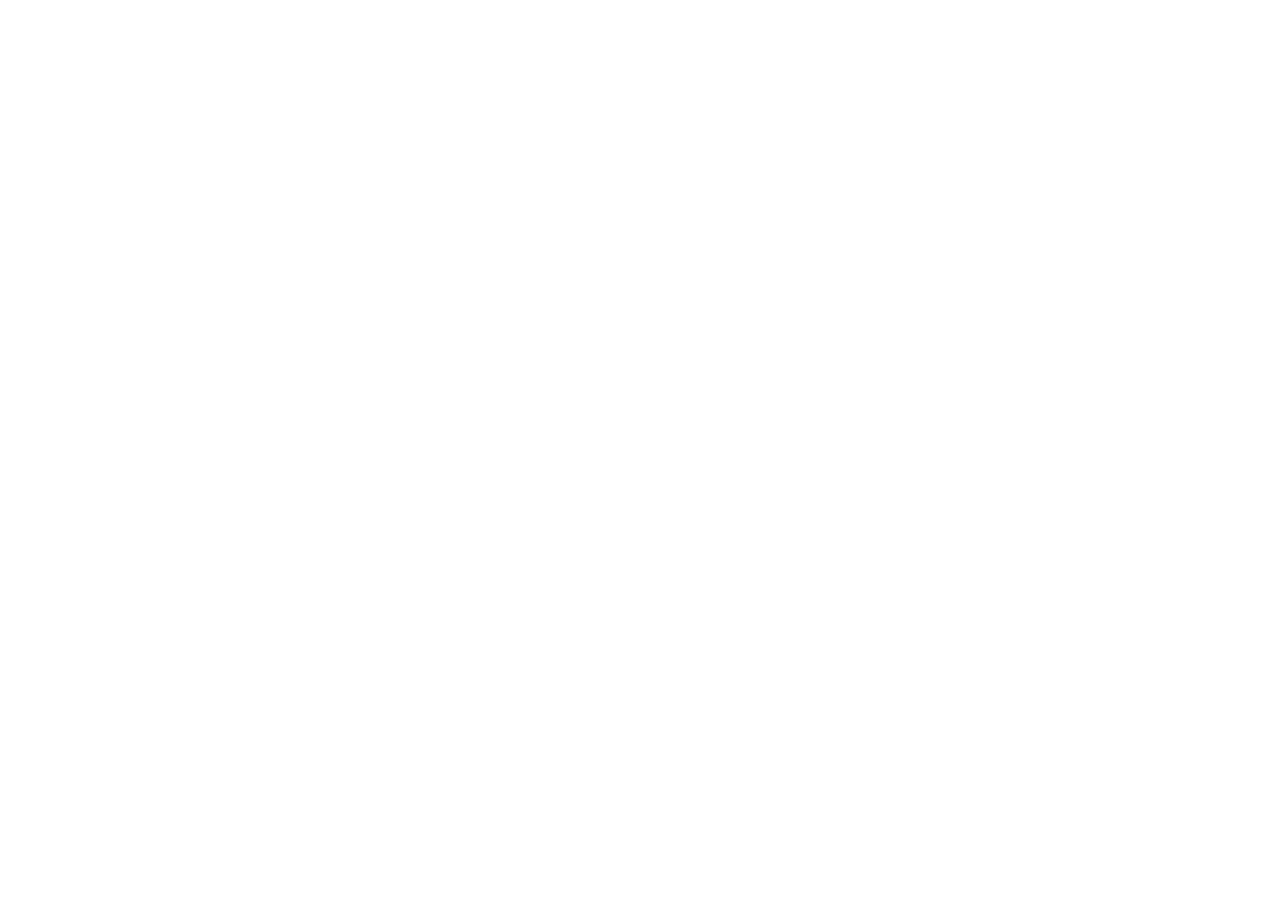
==== index.html @ 5b18b31b "added html index" ====
<!DOCTYPE html>
<html lang="en">
<head>
    <meta charset="UTF-8">
    <meta name="viewport" content="width=device-width, initial-scale=1.0">
    <title>Document</title>
</head>
<body>
    
</body>
</html>
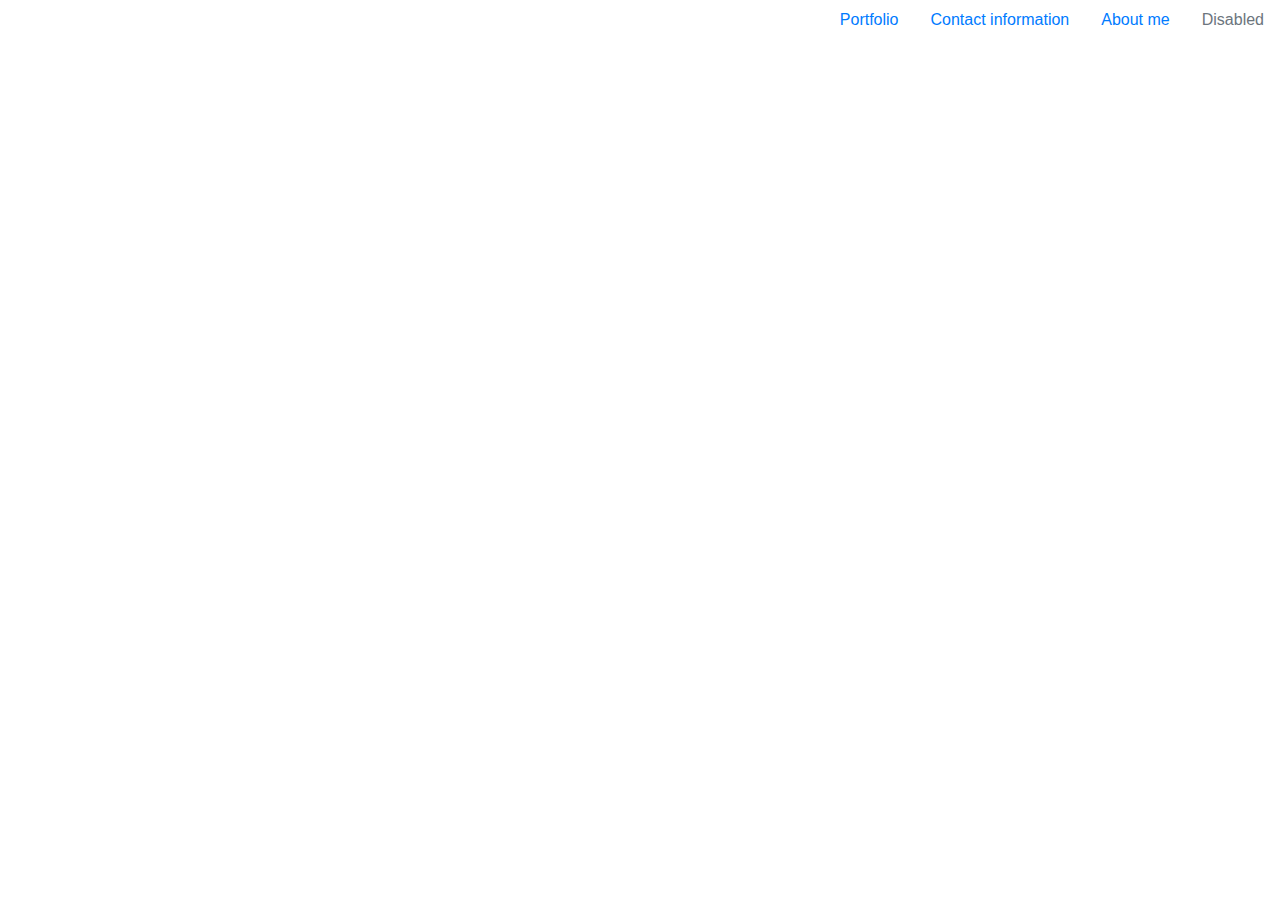
==== commit 65826b2e: "created contact and portfolio html files and added nav bar to index html" ====
--- a/index.html
+++ b/index.html
@@ -3,9 +3,33 @@
 <head>
     <meta charset="UTF-8">
     <meta name="viewport" content="width=device-width, initial-scale=1.0">
-    <title>Document</title>
+    <title>self story time</title>
+    <!-- bootstrap css -->
+    <link rel="stylesheet" href="https://stackpath.bootstrapcdn.com/bootstrap/4.5.2/css/bootstrap.min.css" integrity="sha384-JcKb8q3iqJ61gNV9KGb8thSsNjpSL0n8PARn9HuZOnIxN0hoP+VmmDGMN5t9UJ0Z" crossorigin="anonymous">
+
 </head>
 <body>
+    <!-- navigation bar -->
+    <ul class="nav justify-content-end">
+        <li class="nav-item">
+          <a class="nav-link active" href="./portfolio.html">Portfolio</a>
+        </li>
+        <li class="nav-item">
+          <a class="nav-link" href="./contact.html">Contact information</a>
+        </li>
+        <li class="nav-item">
+          <a class="nav-link" href="./index.html">About me</a>
+        </li>
+        <li class="nav-item">
+          <a class="nav-link disabled" href="#" tabindex="-1" aria-disabled="true">Disabled</a>
+        </li>
+      </ul>
+ 
+
+<script src="https://code.jquery.com/jquery-3.5.1.slim.min.js" integrity="sha384-DfXdz2htPH0lsSSs5nCTpuj/zy4C+OGpamoFVy38MVBnE+IbbVYUew+OrCXaRkfj" crossorigin="anonymous"></script>
+<script src="https://cdn.jsdelivr.net/npm/popper.js@1.16.1/dist/umd/popper.min.js" integrity="sha384-9/reFTGAW83EW2RDu2S0VKaIzap3H66lZH81PoYlFhbGU+6BZp6G7niu735Sk7lN" crossorigin="anonymous"></script>
+<script src="https://stackpath.bootstrapcdn.com/bootstrap/4.5.2/js/bootstrap.min.js" integrity="sha384-B4gt1jrGC7Jh4AgTPSdUtOBvfO8shuf57BaghqFfPlYxofvL8/KUEfYiJOMMV+rV" crossorigin="anonymous"></script>
+
     
 </body>
 </html>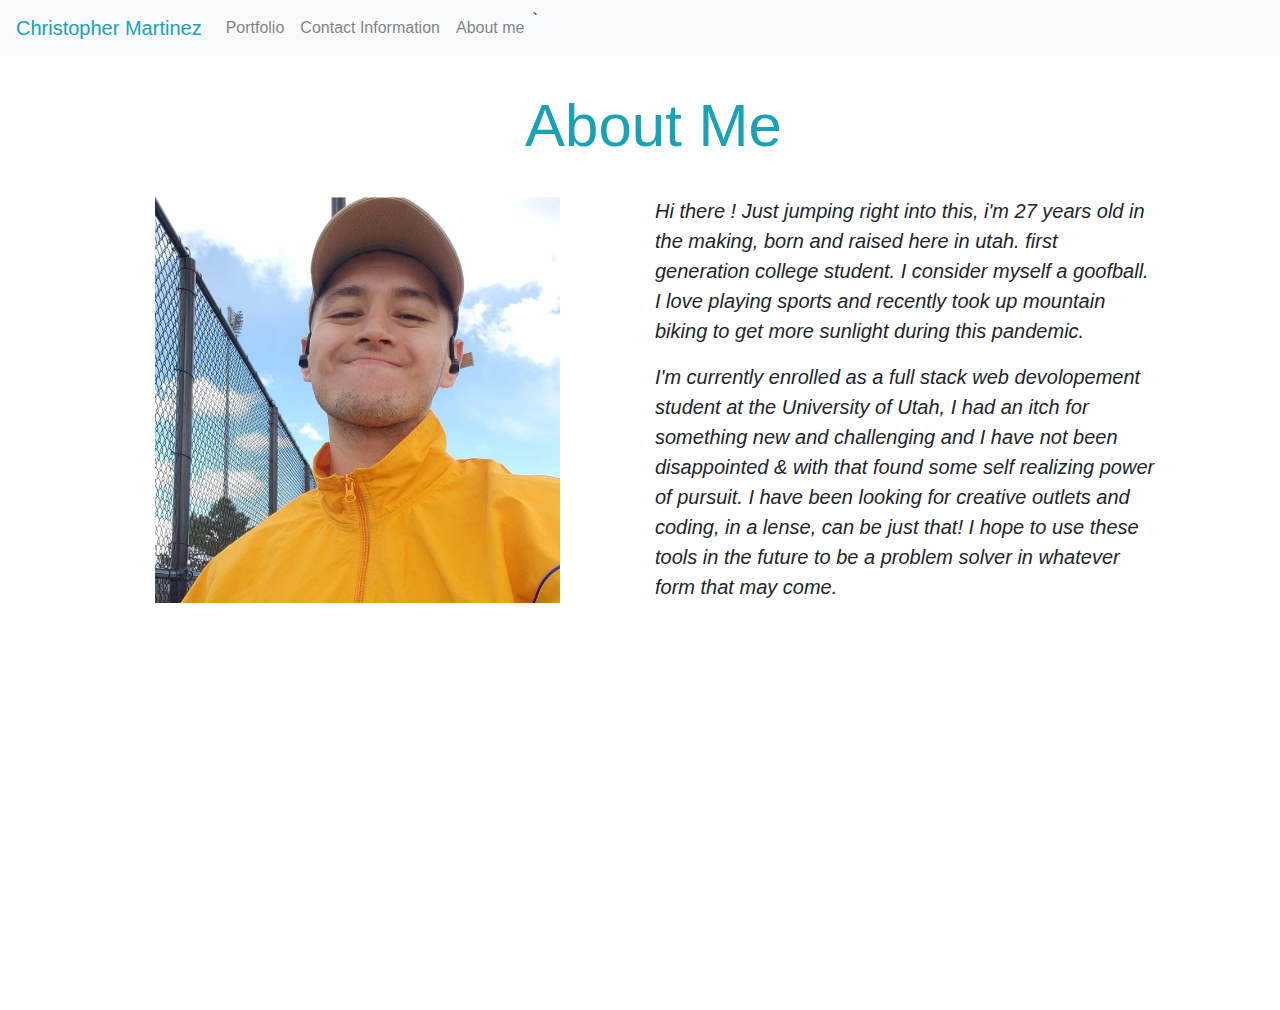
==== commit d543662a: "added selfie, paragraph about me and linked css style sheet" ====
--- a/index.html
+++ b/index.html
@@ -6,24 +6,53 @@
     <title>self story time</title>
     <!-- bootstrap css -->
     <link rel="stylesheet" href="https://stackpath.bootstrapcdn.com/bootstrap/4.5.2/css/bootstrap.min.css" integrity="sha384-JcKb8q3iqJ61gNV9KGb8thSsNjpSL0n8PARn9HuZOnIxN0hoP+VmmDGMN5t9UJ0Z" crossorigin="anonymous">
+    <link rel="stylesheet" href="style.css">
 
 </head>
 <body>
     <!-- navigation bar -->
-    <ul class="nav justify-content-end">
-        <li class="nav-item">
-          <a class="nav-link active" href="./portfolio.html">Portfolio</a>
-        </li>
-        <li class="nav-item">
-          <a class="nav-link" href="./contact.html">Contact information</a>
-        </li>
-        <li class="nav-item">
-          <a class="nav-link" href="./index.html">About me</a>
-        </li>
-        <li class="nav-item">
-          <a class="nav-link disabled" href="#" tabindex="-1" aria-disabled="true">Disabled</a>
-        </li>
-      </ul>
+
+    <nav class="navbar navbar-expand-lg navbar-light bg-light">
+        <a class="navbar-brand" href="#">Christopher Martinez</a>
+        <button class="navbar-toggler" type="button" data-toggle="collapse" data-target="#navbarNavAltMarkup" aria-controls="navbarNavAltMarkup" aria-expanded="false" aria-label="Toggle navigation">
+          <span class="navbar-toggler-icon"></span>
+        </button>
+        <div class="collapse navbar-collapse" id="navbarNavAltMarkup">
+          <div class="navbar-nav">
+            <a class="nav-link" href="portfolio.html">Portfolio <span class="sr-only">(current)</span></a>
+            <a class="nav-link" href="contact.html">Contact Information</a>
+            <a class="nav-link" href="index.html">About me</a>`
+           </div>
+        </div>
+      </nav>
+      <header class="aboutMe"> About Me </header>
+      <!-- make to 2 colomns for image and paragraph text -->
+      <main>
+      <div class="container">
+        <div class="row ">
+          <div class="col-md-6">
+        
+            <img src="./me.jpg" class="img-fluid" alt="awkward selfie chronicles"> 
+
+          </div>
+
+          <div class="col-md-6">
+           <P> Hi there ! Just jumping right into this, i'm 27 years old in the making, born and raised here in utah. first generation 
+             college student. I consider myself a goofball. I love playing sports and recently took up mountain biking to get more sunlight during this pandemic.
+             </p>
+             
+             <p> 
+             I'm currently enrolled as a full stack web devolopement student at the University of Utah, I had an itch 
+             for something new and challenging and I have not been disappointed & with that found some self realizing power of pursuit. 
+             I have been looking for creative outlets and coding, in a lense, can be just that!
+             I hope to use these tools in the future to be a problem solver in whatever form that may come. 
+             </p>
+             </p>
+          </div>
+        </div>
+      </div>
+      </main>
+      
  
 
 <script src="https://code.jquery.com/jquery-3.5.1.slim.min.js" integrity="sha384-DfXdz2htPH0lsSSs5nCTpuj/zy4C+OGpamoFVy38MVBnE+IbbVYUew+OrCXaRkfj" crossorigin="anonymous"></script>
--- a/style.css
+++ b/style.css
@@ -0,0 +1,21 @@
+.navbar-brand{
+    color:#17a2b8 !important;
+}
+.aboutMe {
+    padding: 25px;
+    font-size: 60px;
+    
+    margin-left: 500px ;
+    color: #17a2b8 ;
+}
+/* adding css to paragraph text */
+p {
+    font-size: 20px;
+    font-style: italic;
+    margin-right: 40px;
+}
+.img-fluid{
+    margin-left: 70px;
+    max-height: 50%;
+    max-width: 150%;
+}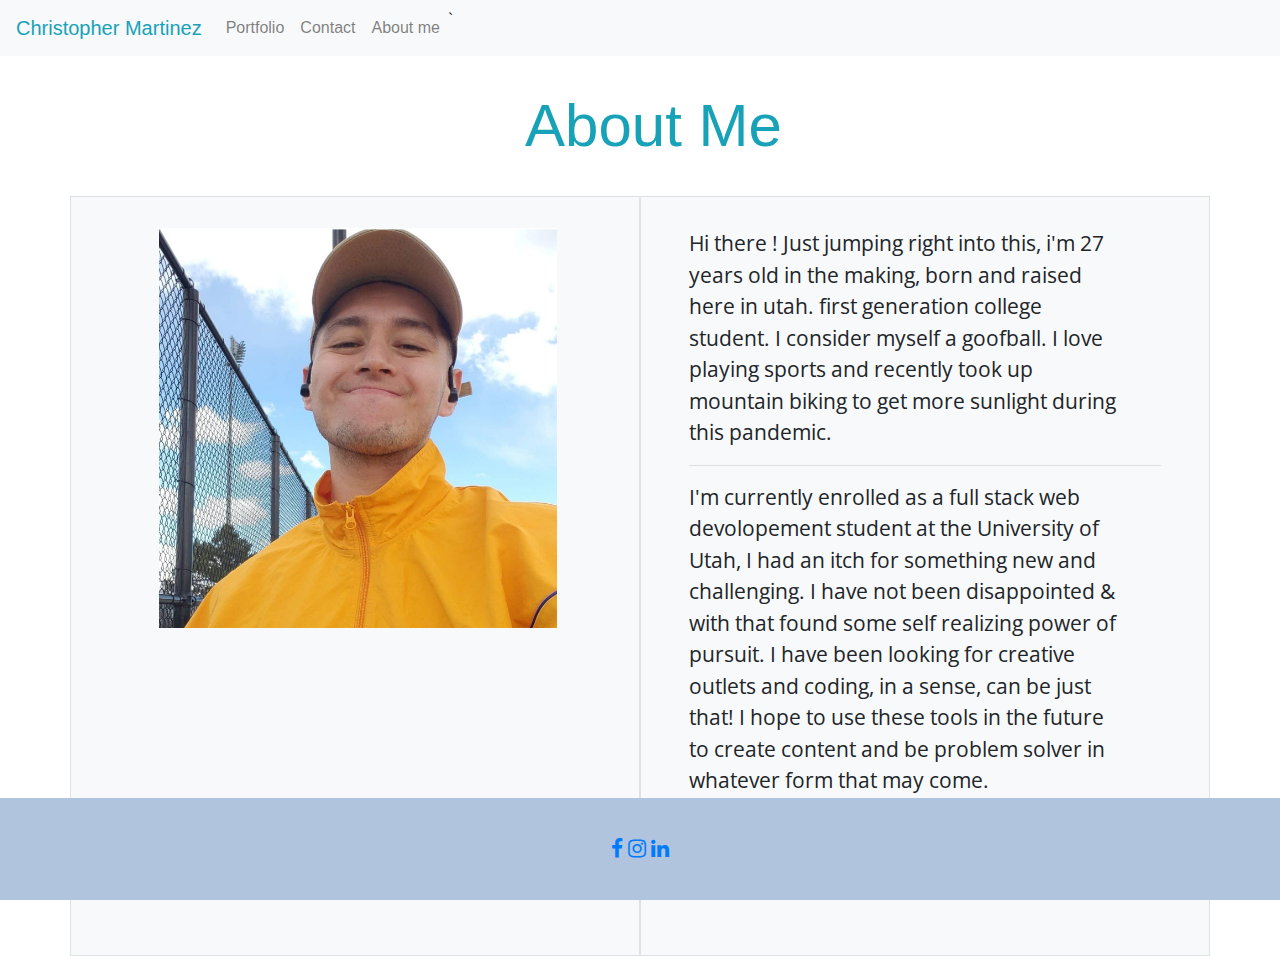
==== commit 6ef9e2fc: "added footer with social media icons as well as cdn link" ====
--- a/index.html
+++ b/index.html
@@ -6,7 +6,11 @@
     <title>self story time</title>
     <!-- bootstrap css -->
     <link rel="stylesheet" href="https://stackpath.bootstrapcdn.com/bootstrap/4.5.2/css/bootstrap.min.css" integrity="sha384-JcKb8q3iqJ61gNV9KGb8thSsNjpSL0n8PARn9HuZOnIxN0hoP+VmmDGMN5t9UJ0Z" crossorigin="anonymous">
+    <link href="https://fonts.googleapis.com/css2?family=Open+Sans+Condensed:wght@300&display=swap" rel="stylesheet">
     <link rel="stylesheet" href="style.css">
+    <link rel="stylesheet" href="https://cdnjs.cloudflare.com/ajax/libs/font-awesome/4.7.0/css/font-awesome.min.css">
+    
+
 
 </head>
 <body>
@@ -20,38 +24,65 @@
         <div class="collapse navbar-collapse" id="navbarNavAltMarkup">
           <div class="navbar-nav">
             <a class="nav-link" href="portfolio.html">Portfolio <span class="sr-only">(current)</span></a>
-            <a class="nav-link" href="contact.html">Contact Information</a>
+            <a class="nav-link" href="contact.html">Contact</a>
             <a class="nav-link" href="index.html">About me</a>`
            </div>
         </div>
       </nav>
+      
       <header class="aboutMe"> About Me </header>
       <!-- make to 2 colomns for image and paragraph text -->
-      <main>
-      <div class="container">
-        <div class="row ">
-          <div class="col-md-6">
-        
-            <img src="./me.jpg" class="img-fluid" alt="awkward selfie chronicles"> 
-
-          </div>
-
-          <div class="col-md-6">
-           <P> Hi there ! Just jumping right into this, i'm 27 years old in the making, born and raised here in utah. first generation 
-             college student. I consider myself a goofball. I love playing sports and recently took up mountain biking to get more sunlight during this pandemic.
-             </p>
-             
-             <p> 
-             I'm currently enrolled as a full stack web devolopement student at the University of Utah, I had an itch 
-             for something new and challenging and I have not been disappointed & with that found some self realizing power of pursuit. 
-             I have been looking for creative outlets and coding, in a lense, can be just that!
-             I hope to use these tools in the future to be a problem solver in whatever form that may come. 
-             </p>
-             </p>
+      
+      <div class="container px-lg-5">
+        <div class="row mx-lg-n5">
+          <div class="col py-3 px-lg-5 border bg-light"><img src="./me.jpg" class="img-fluid" alt="awkward selfie chronicles" ></div>
+          <div class="col py-3 px-lg-5 border bg-light" ><P> Hi there ! Just jumping right into this, i'm 27 years old in the making, born and raised here in utah. first generation 
+            college student. I consider myself a goofball. I love playing sports and recently took up mountain biking to get more sunlight during this pandemic.
+            </p>
+            <hr>
+            <p> 
+            I'm currently enrolled as a full stack web devolopement student at the University of Utah, I had an itch 
+            for something new and challenging. I have not been disappointed & with that found some self realizing power of pursuit. 
+            I have been looking for creative outlets and coding, in a sense, can be just that!
+            I hope to use these tools in the future to create content and be problem solver in whatever form that may come. 
+            </p>
+            
           </div>
         </div>
       </div>
-      </main>
+      <!-- footer -->
+      
+      
+      <div class="footerWrap" style="background-color:lightsteelblue"> 
+        <div class="footer">
+          <div class="footerContent">
+            <p>
+              <a href="https://www.facebook.com/profile.php?id=100005542625309" class="fa fa-facebook"></a>
+              <a href="https://www.instagram.com/?hl=en" class="fa fa-instagram"></a>
+               <a href="https://www.linkedin.com/feed/" class="fa fa-linkedin"></a>
+
+              
+
+            </p>
+          </div>     
+        </div>
+    </div>
+    
+        
+     
+  
+    
+    
+        
+       
+
+     
+    <!-- <footer>
+      this is a footer
+      <a href="https://www.facebook.com/profile.php?id=100005542625309"></a>
+
+  </footer>
+       -->
       
  
 
--- a/style.css
+++ b/style.css
@@ -4,18 +4,35 @@
 .aboutMe {
     padding: 25px;
     font-size: 60px;
-    
     margin-left: 500px ;
     color: #17a2b8 ;
 }
 /* adding css to paragraph text */
 p {
-    font-size: 20px;
-    font-style: italic;
+    margin-top: 15px;
+    font-size: 21px;
+    font-family: 'Open Sans Condensed', sans-serif;
     margin-right: 40px;
+    
 }
 .img-fluid{
-    margin-left: 70px;
-    max-height: 50%;
+    margin-top: 15px;
+    margin-left: 40px;
+    max-height: 55%;
     max-width: 150%;
-}+}
+.footerWrap {
+    width:100%;
+    position:fixed;
+    bottom: 0px;
+}
+.footer {
+    width:400px;
+    margin:auto;
+}
+.footerContent {
+    float:left;
+    width:100%;
+    padding:20px 0;
+}
+.footer p {float:left; width:100%; text-align:center; }
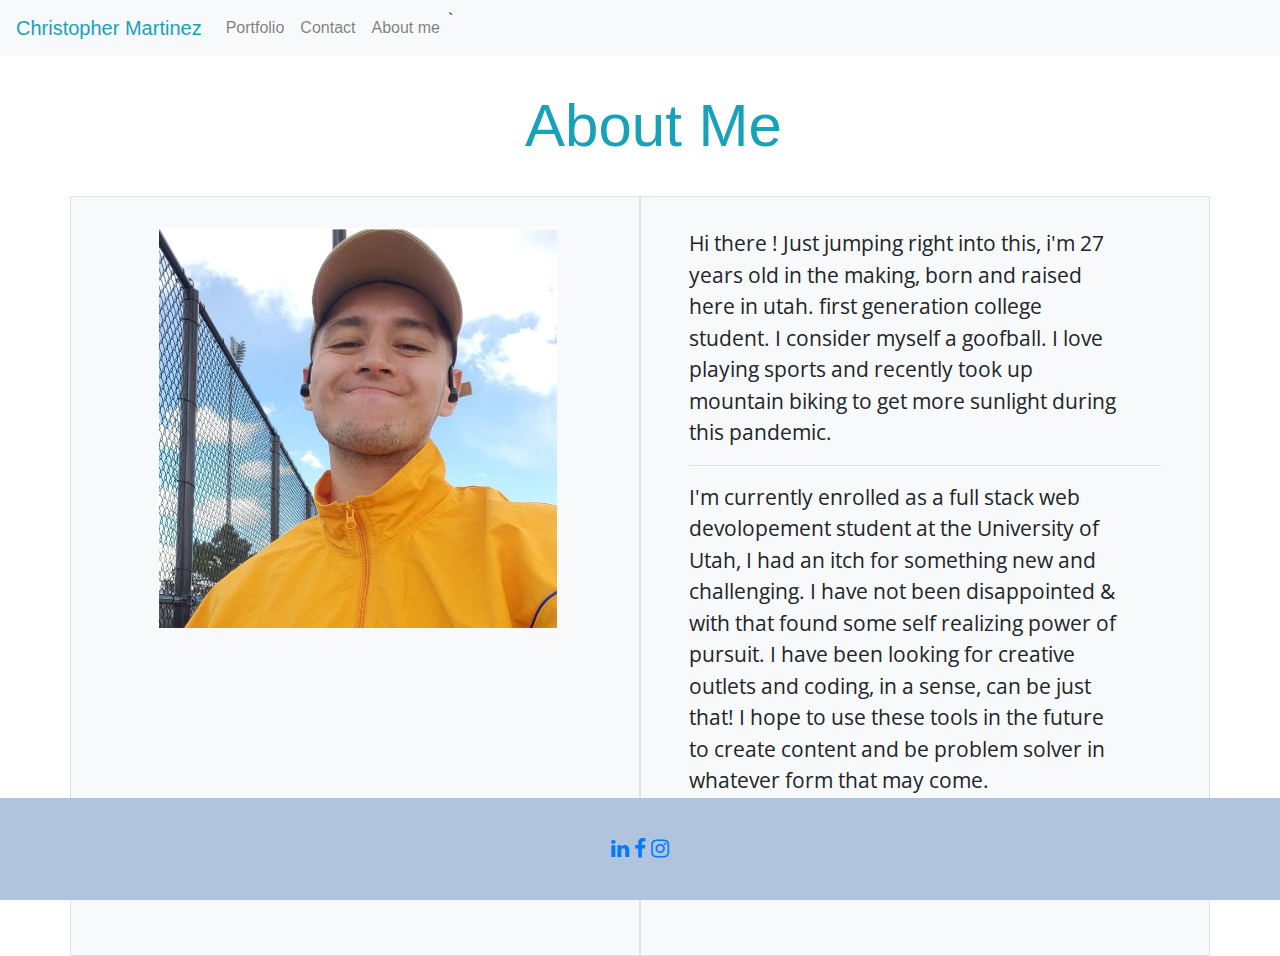
==== commit 74763a65: "added contact card container with information input" ====
--- a/index.html
+++ b/index.html
@@ -56,14 +56,14 @@
       <div class="footerWrap" style="background-color:lightsteelblue"> 
         <div class="footer">
           <div class="footerContent">
-            <p>
+            <p> 
+              <a href="https://www.linkedin.com/feed/" class="fa fa-linkedin"></a>
               <a href="https://www.facebook.com/profile.php?id=100005542625309" class="fa fa-facebook"></a>
               <a href="https://www.instagram.com/?hl=en" class="fa fa-instagram"></a>
-               <a href="https://www.linkedin.com/feed/" class="fa fa-linkedin"></a>
+               
+              </p>
 
-              
-
-            </p>
+            
           </div>     
         </div>
     </div>
--- a/style.css
+++ b/style.css
@@ -36,3 +36,13 @@
     padding:20px 0;
 }
 .footer p {float:left; width:100%; text-align:center; }
+
+/* contact page css */
+.section {
+    background-color: rgb(176, 222, 218);
+}
+.card{
+color: rgb(13, 65, 133);
+}
+
+
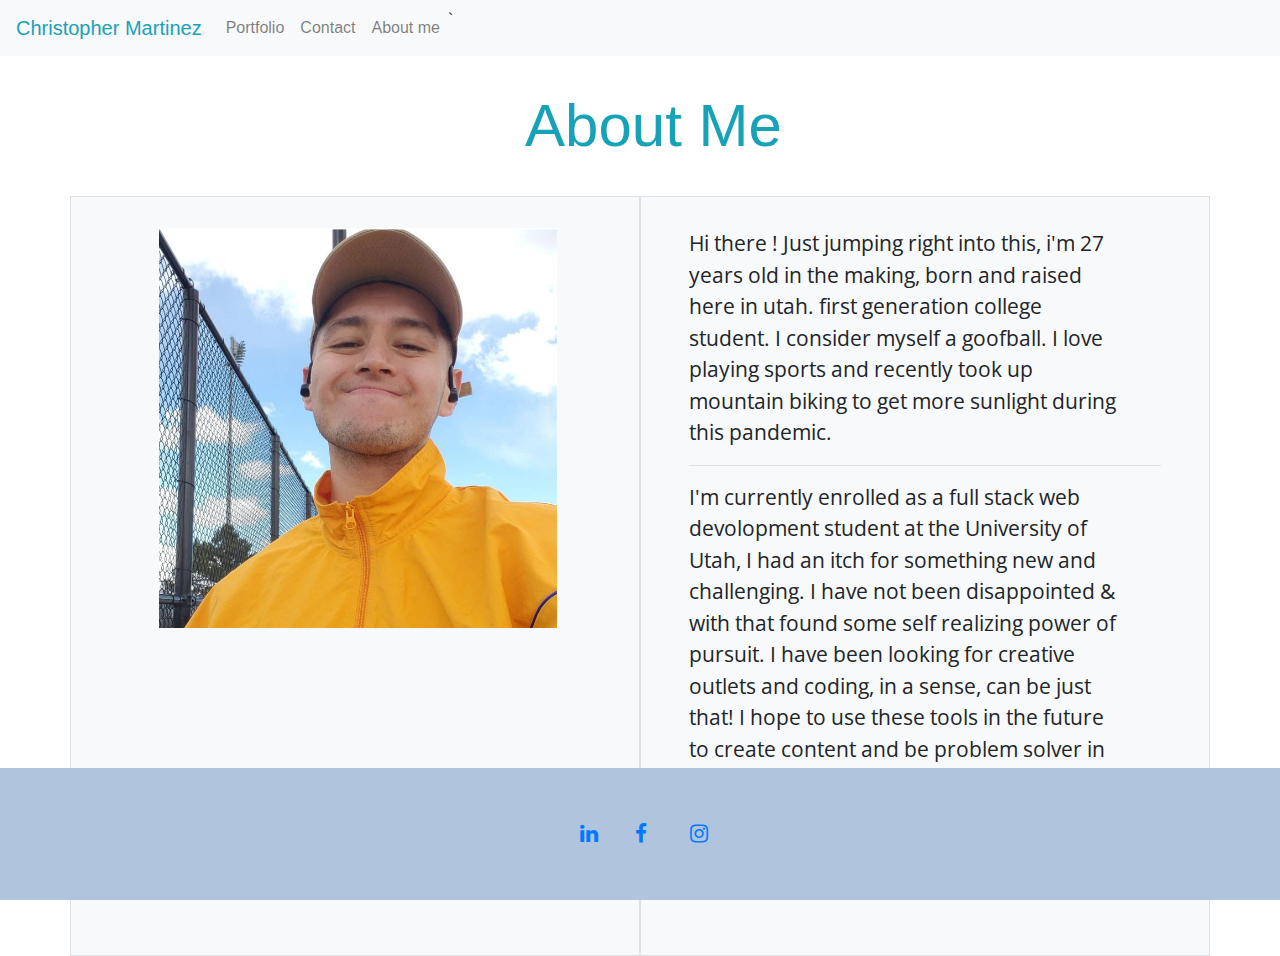
==== commit 617d6ca5: "fixed contact card" ====
--- a/index.html
+++ b/index.html
@@ -41,7 +41,7 @@
             </p>
             <hr>
             <p> 
-            I'm currently enrolled as a full stack web devolopement student at the University of Utah, I had an itch 
+            I'm currently enrolled as a full stack web devolopment student at the University of Utah, I had an itch 
             for something new and challenging. I have not been disappointed & with that found some self realizing power of pursuit. 
             I have been looking for creative outlets and coding, in a sense, can be just that!
             I hope to use these tools in the future to create content and be problem solver in whatever form that may come. 
@@ -77,12 +77,7 @@
        
 
      
-    <!-- <footer>
-      this is a footer
-      <a href="https://www.facebook.com/profile.php?id=100005542625309"></a>
-
-  </footer>
-       -->
+    
       
  
 
--- a/style.css
+++ b/style.css
@@ -37,12 +37,54 @@
 }
 .footer p {float:left; width:100%; text-align:center; }
 
-/* contact page css */
-.section {
-    background-color: rgb(176, 222, 218);
+/* contact page css  */
+
+* .body {
+    background-color: lightsteelblue;
 }
 .card{
-color: rgb(13, 65, 133);
-}
+color:rgb(13, 65, 133);
+margin-left: 200px;
 
 
+}
+.contact {
+    margin-left: 25px;
+    
+    
+    
+}
+.h1 {
+    padding-top: 60px;
+}
+ 
+
+.fa:hover {
+    opacity: 0.7;
+  }
+  .fa {
+    padding: 20px;
+    font-size: 30px;
+    width: 50px;
+    text-align: center;
+    text-decoration: none;
+  }
+ .html {
+     color: orange;
+ }
+ .css{
+     color: orange;
+ }
+ .javascript{
+     color: orange;
+ }
+ .projects{
+      color: orange;
+      margin-left: 200px;
+ }
+ .contact{
+     margin-left: 280px;
+ }
+ .list-group {
+     margin-left: 45px;
+ }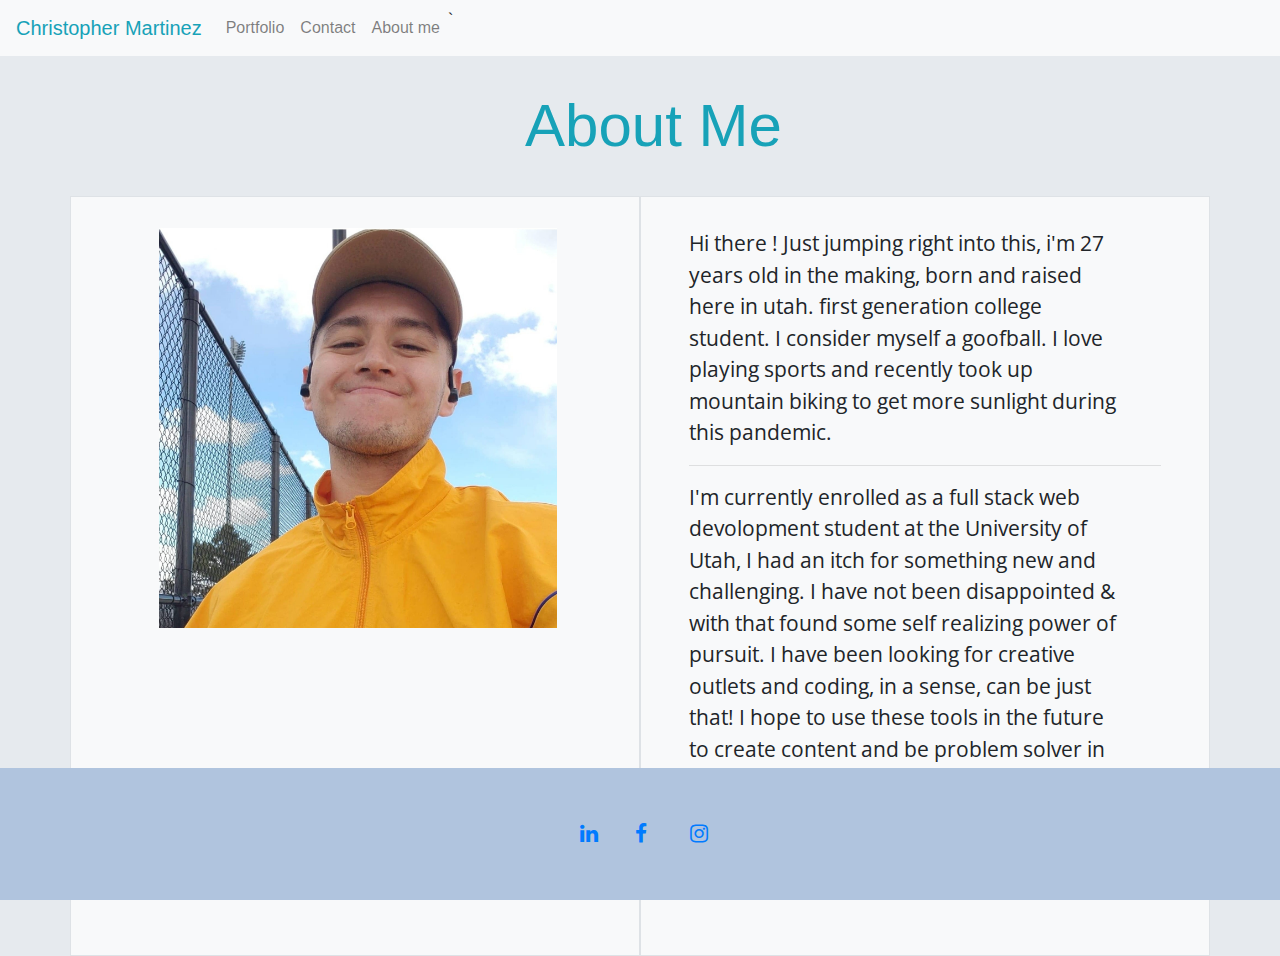
==== commit 356a5fd6: "added same background color to each page" ====
--- a/index.html
+++ b/index.html
@@ -13,7 +13,7 @@
 
 
 </head>
-<body>
+<body class="body">
     <!-- navigation bar -->
 
     <nav class="navbar navbar-expand-lg navbar-light bg-light">
--- a/style.css
+++ b/style.css
@@ -1,3 +1,4 @@
+/* about me page */
 .navbar-brand{
     color:#17a2b8 !important;
 }
@@ -40,11 +41,12 @@
 /* contact page css  */
 
 * .body {
-    background-color: lightsteelblue;
+    background-color: rgb(230, 234, 238);
 }
 .card{
-color:rgb(13, 65, 133);
-margin-left: 200px;
+color:rgb(153, 168, 189);
+margin-left: 150px;
+margin-top: 25px;
 
 
 }
@@ -69,6 +71,7 @@
     text-align: center;
     text-decoration: none;
   }
+  /* portfolio page */
  .html {
      color: orange;
  }
